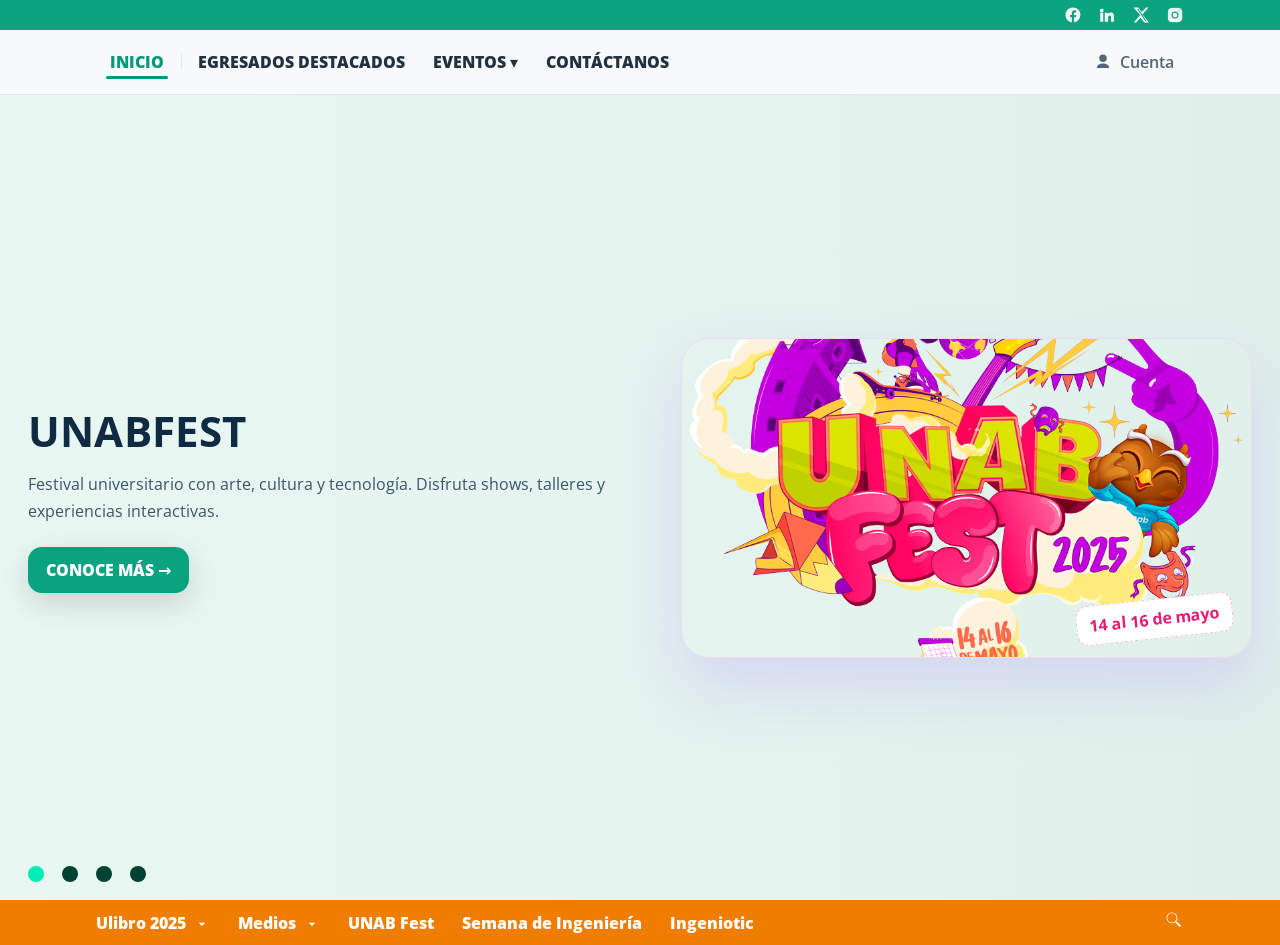
==== templates/index.html @ 624d070a "First commit" ====
<!doctype html>
<html lang="es">
<head>
<meta charset="utf-8" />
<meta name="viewport" content="width=device-width, initial-scale=1" />
<title>Clear UNAB</title>

<link href="https://fonts.googleapis.com/css2?family=Open+Sans:wght@400;600;700;800&display=swap" rel="stylesheet">
<link href="../static/css/index.css" rel="stylesheet">
<link rel="icon" type="image/svg+xml"
      href='data:image/svg+xml;utf8,
      <svg xmlns="http://www.w3.org/2000/svg" viewBox="0 0 64 64">
        <defs><linearGradient id="g" x1="0" y1="0" x2="1" y2="1">
          <stop offset="0" stop-color="%238b5cf6"/><stop offset="1" stop-color="%237c3aed"/>
        </linearGradient></defs>
        <rect width="64" height="64" rx="14" fill="url(%23g)"/>
      </svg>'>

</head>
<body>
<!-- Redes -->
<div class="topbar" id="topbar">
  <div class="container">
    <div class="social">
      <a href="https://www.facebook.com/unab.online" target="_blank" rel="noopener" aria-label="Facebook">
        <svg viewBox="0 0 24 24" width="18" height="18" fill="#fff"><path d="M22 12.06C22 6.48 17.52 2 11.94 2S2 6.48 2 12.06c0 5 3.66 9.14 8.44 9.94v-7.03H8.08v-2.91h2.36V9.41c0-2.33 1.39-3.62 3.52-3.62.72 0 1.84.12 2.33.24v2.56h-1.31c-1.29 0-1.69.8-1.69 1.62v1.95h2.86l-.46 2.91h-2.4V22c4.78-.8 8.44-4.94 8.44-9.94z"/></svg>
      </a>
      <a href="https://www.linkedin.com/school/universidad-autonoma-de-bucaramanga/posts/?feedView=all" target="_blank" rel="noopener" aria-label="LinkedIn">
        <svg viewBox="0 0 24 24" width="18" height="18" fill="#fff"><path d="M4.98 3.5A2.5 2.5 0 1 1 5 8.5a2.5 2.5 0 0 1-.02-5zM3 9h4v12H3zM9 9h3.8v1.7h.05c.53-1.01 1.83-2.07 3.77-2.07 4.03 0 4.78 2.65 4.78 6.1V21h-4v-5.4c0-1.29-.03-2.95-1.8-2.95-1.8 0-2.07 1.4-2.07 2.85V21H9z"/></svg>
      </a>
      <a href="https://x.com/unab_online?lang=es" target="_blank" rel="noopener" aria-label="X">
        <svg viewBox="0 0 24 24" width="18" height="18" fill="#fff"><path d="M18.9 2H22l-8.1 9.3L22.7 22h-6.3l-5-6.5L5.4 22H2.3l8.7-9.9L1.9 2h6.5l4.6 6.1L18.9 2zM17.6 20h1.7L8.6 4H6.9l10.7 16z"/></svg>
      </a>
      <a href="https://www.instagram.com/unab_online/?hl=es" target="_blank" rel="noopener" aria-label="Instagram">
        <img src="../static/img/instagram.png" width="18" height="18">
      </a>
    </div>
  </div>
</div>

<!-- NAV -->
<header id="header">
  <div class="container">
    <nav class="main">
      <div class="nav-links">
        <a class="active" href="index.html">INICIO</a>
        <a href="egresados.html">EGRESADOS DESTACADOS</a>

        <!-- EVENTOS con dropdown -->
        <div class="dropdown">
          <a class="dropdown-toggle">EVENTOS ▾</a>
          <div class="menu">
            <a href="unabfest.html">UNAB Fest</a>
            <a href="ulibro.html">Ulibro</a>
            <a href="semanaingenieria.html">Semana de Ingeniería</a>
            <a href="ingeniotic.html">Ingeniotic</a>
          </div>
        </div>

        <a href="contacto.html">CONTÁCTANOS</a>
      </div>
      <div class="nav-right">
        <!-- Theme toggle -->
         <a class="account" href="login.html" title="Ingresar a mi cuenta">
           <svg viewBox="0 0 24 24" fill="#526579"><path d="M12 12a5 5 0 1 0-5-5 5 5 0 0 0 5 5Zm0 2c-4.42 0-8 2.24-8 5v1h16v-1c0-2.76-3.58-5-8-5Z"/></svg>
           <span>Cuenta</span>
         </a>
       </div>
    </nav>
  </div>
</header>

<!-- Carrusel -->
<section class="hero" id="hero">
  <div class="slides" id="slides"></div>
  <div class="controls">
    <div class="dots" id="dots" aria-label="Paginación"></div>
  </div>
</section>

<!-- (Opcional) Atajos de eventos -->
<div id="eventos-atajos"></div>

<script src="../static/js/index.js"></script>
</body>
</html>
---- static/css/index.css ----
:root{
  --green-600:#0aa37f; --green-700:#009a78;
  --nav:#f7f9fb; --nav-line:#e2e8ee;
  --link:#22313f; --link-active:#009a78;

  --hero1-a:#e9f7f3; --hero1-b:#dff0ea;
  --hero2-a:#f1f6ff; --hero2-b:#eef0ff;
  --hero3-a:#f4fbf7; --hero3-b:#eaf7f1;
  --hero4-a:#f6fff2; --hero4-b:#ecffe2;

  /* Dots iguales a egresados */
  --dot-off:#004233;
  --dot-on:#00ECB5;

  --btn-bg:#0aa37f; --btn-bg-hover:#078a69;
  --shadow:0 10px 30px rgba(0,0,0,.15);

  --vh: 1vh;
  --chrome: 120px;
}
*{box-sizing:border-box}
html,body{height:100%}
body{
  margin:0;
  font-family:"Open Sans",system-ui,-apple-system,Segoe UI,Roboto,Arial,sans-serif;
  background:#fff;color:#0c1b2a;
  overflow-y:hidden;
}
a{color:inherit;text-decoration:none}

/* Topbar redes */
.topbar{background:var(--green-600);color:#fff;font-size:12px;padding:6px 0}
.container{max-width:1120px;margin:0 auto;padding:0 16px}
.topbar .social{display:flex;gap:16px;align-items:center;justify-content:flex-end}
.topbar .social a{display:inline-grid;place-items:center;width:18px;height:18px;opacity:.95}
.topbar .social a:hover{opacity:1;transform:translateY(-1px)}

/* Header / nav */
header{background:var(--nav);border-bottom:1px solid var(--nav-line);position:sticky;top:0;z-index:20}
nav.main{display:flex;align-items:center;gap:20px;min-height:64px}
.nav-links{display:flex;align-items:center;gap:0;position:relative}
.nav-links a{color:var(--link);font-weight:800;padding:12px 14px;position:relative;display:inline-block}
.nav-links a + a{margin-left:6px}
.nav-links a + a::before{content:"";position:absolute;left:-3px;top:32%;height:36%;width:1px;background:#e2e8ee}
.nav-links a::after{content:"";position:absolute;left:10px;right:10px;bottom:6px;height:3px;border-radius:3px;background:var(--link-active);transform:scaleX(0);transform-origin:left;transition:transform .25s ease}
.nav-links a:hover::after,.nav-links a:focus-visible::after{transform:scaleX(1)}
.nav-links a.active{color:var(--link-active)}
.nav-links a.active::after{transform:scaleX(1)}
.nav-right{margin-left:auto;display:flex;align-items:center;gap:16px}
.account{display:inline-flex;align-items:center;gap:8px;font-weight:600;color:#526579;padding:8px 10px;border-radius:12px}
.account:hover{background:#eef3f7}
.account svg{width:18px;height:18px}

/* Dropdown EVENTOS (con botón estilo barra izquierda) */
.dropdown{position:relative}
.dropdown-toggle{cursor:pointer;position:relative;z-index:2}
.menu{
  position:absolute;top:100%;left:0;min-width:260px;background:#fff;border:1px solid #e6edf3;border-radius:12px;
  box-shadow:0 12px 26px rgba(0,0,0,.12);padding:8px;display:none;z-index:30;margin-top:8px;
}
.menu a{
  display:flex;align-items:center;gap:8px;
  padding:12px 16px 12px 24px; /* espacio para barrita */
  border-radius:12px;font-weight:700;color:#0c1b2a;position:relative;
}
.menu a:hover{background:#f4f7fb;color:#0aa37f}
.menu a:focus-visible{outline:none;background:#f4f7fb;color:#0aa37f}
.menu a::before{
  content:"";position:absolute;left:10px;top:10px;bottom:10px;width:3px;border-radius:3px;background:transparent;transition:background .18s ease;
}
.menu a:hover::before,
.menu a:focus-visible::before{background:var(--link-active)}
.dropdown.open .menu{display:block}

/* Slider */
.hero{position:relative;height:calc(var(--vh)*100 - var(--chrome))}
.slides{position:relative;width:100%;height:100%}
.slide{
  --pad: clamp(16px,4vw,28px);
  position:absolute; inset:0;
  display:grid; grid-template-columns:1.1fr 1fr; gap:24px; align-items:stretch;
  padding:28px var(--pad);
  opacity:0; transform:translateY(10px);
  transition:opacity .6s ease, transform .6s ease;
}
.slide.active{opacity:1;transform:none}
@media (max-width:940px){ .slide{grid-template-columns:1fr;place-items:center} }

.left{display:flex;flex-direction:column;justify-content:center;position:relative;z-index:2}
.left h1{font-size:42px;margin:0 0 12px;color:#0f2a43;letter-spacing:.2px}
.left p{color:#3d5467;max-width:640px;line-height:1.7;margin:0 0 22px}
/* CTA */
.cta{display:inline-flex;align-items:center;gap:8px;background:var(--btn-bg);color:#fff;font-weight:800;padding:12px 18px;border-radius:14px;box-shadow:var(--shadow);position:relative;z-index:5;pointer-events:auto}
.cta:hover{background:var(--btn-bg-hover)}

.right{position:relative;display:flex;align-items:center;justify-content:center}
.poster{
  width:100%;min-height:320px;border-radius:28px;border:1px solid #f2d8f0;
  background:
    radial-gradient(120px 120px at 75% 30%, #ffd16655, transparent 60%),
    radial-gradient(160px 160px at 40% 70%, #a78bfa55, transparent 65%),
    radial-gradient(220px 220px at 55% 50%, #ff6fbf44, transparent 60%),
    linear-gradient(135deg, #fff 0%, #ffeef8 100%);
  box-shadow:0 30px 60px rgba(170,137,255,.25);position:relative;overflow:hidden
}
.badge{position:absolute;bottom:18px;right:18px;background:#fff;border:1px dashed #f0bcd9;color:#e11d74;border-radius:12px;padding:8px 12px;font-weight:700;transform:rotate(-6deg)}

/* Dots = EGRESADOS STYLE */
.controls{position:absolute;left:clamp(16px,4vw,28px);bottom:18px;z-index:10;display:flex;align-items:center;gap:18px}
.dots{display:flex;gap:18px;align-items:center}
.dot{
  width:16px;height:16px;border-radius:999px;
  background:var(--dot-off);             /* NO seleccionado */
  cursor:pointer;transition:transform .15s ease, background .15s ease;
  border:none;box-shadow:none;display:block;
}
.dot:hover{transform:translateY(-1px)}
.dot.active{
  background:var(--dot-on);              /* SELECCIONADO */
  box-shadow:none;
}
.dot.active::after{content:none}

/* Atajos naranja (opcional) */
.atajos-wrap{background:#ef7d00;color:#fff}
.atajos{max-width:1120px;margin:0 auto;padding:10px 16px;display:flex;align-items:center;gap:28px}
.atajos .grupo{position:relative}
.atajos .btn{font-weight:800;display:flex;align-items:center;gap:8px;cursor:pointer}
.atajos .btn svg{transform:translateY(1px)}
.atajos .drop{position:absolute;left:0;top:100%;background:#ef7d00;color:#fff;border-radius:0 0 8px 8px;padding:12px 18px;min-width:220px;display:none;box-shadow:0 4px 0 #f9c233;}
.atajos .drop a{display:block;color:#fff;font-weight:700;padding:10px 0}
.atajos .drop a:hover{text-decoration:underline}
.atajos .grupo.open .drop{display:block}
.atajos .search{margin-left:auto}

/* Dark-mode overrides (minimal, loaded on this page) */
.dark-mode body{ background:#070809 !important; color:#e6eef1 !important }
.dark-mode .topbar{ background:#063825 !important; color:#cfeee0 !important }
.dark-mode header{ background:#0b0c0d !important; border-color:#151617 !important }
.dark-mode .poster, .dark-mode .slide{ background-blend-mode:normal !important }

/* Forzar textos claros en modo oscuro (unificado para la barra) */
.dark-mode header { background: #0b0c0d !important; border-color: #151617 !important; }
.dark-mode .nav-links a,
.dark-mode .nav-links .dropdown > a {
  color: #e6eef1 !important;
}
.dark-mode .nav-links a.active,
.dark-mode .nav-links a:hover,
.dark-mode .nav-links .dropdown.open > a {
  color: var(--link-active) !important;
}
.dark-mode .nav-links a::after,
.dark-mode .nav-links .dropdown > a::after {
  background: var(--link-active) !important;
}
.dark-mode .nav-right,
.dark-mode .nav-right .account,
.dark-mode .nav-right .account span {
  color: #e6eef1 !important;
}
.dark-mode .account {
  background: rgba(255,255,255,0.02) !important;
  border: 1px solid rgba(255,255,255,0.04) !important;
}
.dark-mode .account svg { fill: #e6eef1 !important; }
.dark-mode .menu {
  background: #0b0c0d !important;
  border-color: #151617 !important;
  color: #e6eef1 !important;
  box-shadow: 0 12px 26px rgba(0,0,0,.6) !important;
}
.dark-mode .menu a { color: #e6eef1 !important; }
.dark-mode .menu a:hover { background: rgba(0,166,125,0.08) !important; color: var(--link-active) !important; }

/* Forzar textos oscuros en cajas que explícitamente se marquen como 'bg-white' en modo oscuro */
.dark-mode .bg-white {
  background: #ffffff !important;
  color: #0c1b2a !important;
}
.dark-mode .bg-white * {
  color: #0c1b2a !important;
}
.dark-mode .bg-white a {
  color: #0c1b2a !important;
}
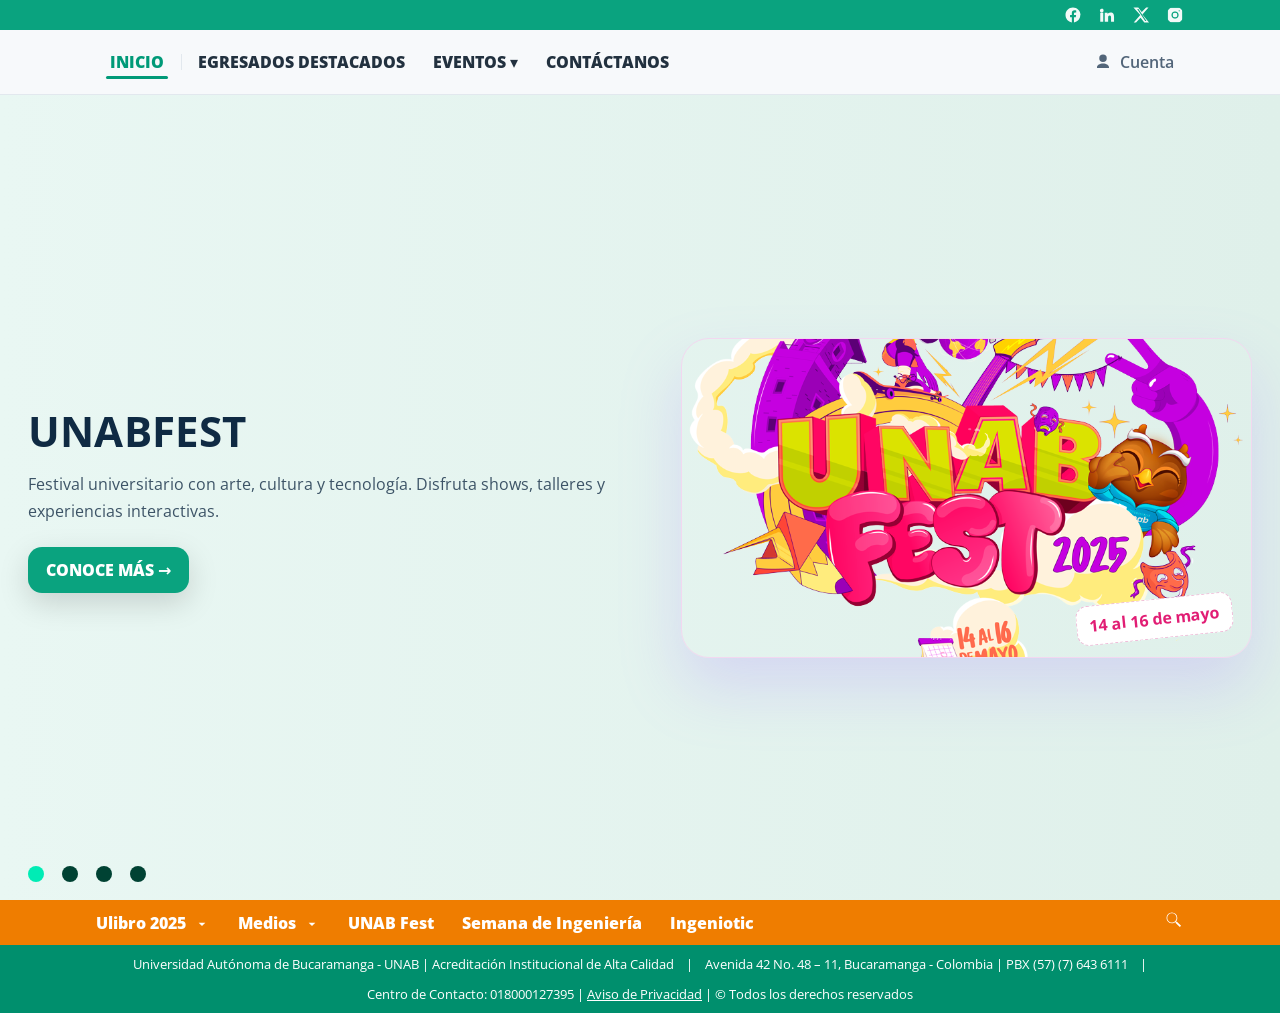
==== commit c5d3fa34: "final" ====
--- a/templates/index.html
+++ b/templates/index.html
@@ -7,14 +7,8 @@
 
 <link href="https://fonts.googleapis.com/css2?family=Open+Sans:wght@400;600;700;800&display=swap" rel="stylesheet">
 <link href="../static/css/index.css" rel="stylesheet">
-<link rel="icon" type="image/svg+xml"
-      href='data:image/svg+xml;utf8,
-      <svg xmlns="http://www.w3.org/2000/svg" viewBox="0 0 64 64">
-        <defs><linearGradient id="g" x1="0" y1="0" x2="1" y2="1">
-          <stop offset="0" stop-color="%238b5cf6"/><stop offset="1" stop-color="%237c3aed"/>
-        </linearGradient></defs>
-        <rect width="64" height="64" rx="14" fill="url(%23g)"/>
-      </svg>'>
+<!-- favicon fijo -->
+<link rel="icon" href="../static/img/favicon.png">
 
 </head>
 <body>
@@ -32,7 +26,7 @@
         <svg viewBox="0 0 24 24" width="18" height="18" fill="#fff"><path d="M18.9 2H22l-8.1 9.3L22.7 22h-6.3l-5-6.5L5.4 22H2.3l8.7-9.9L1.9 2h6.5l4.6 6.1L18.9 2zM17.6 20h1.7L8.6 4H6.9l10.7 16z"/></svg>
       </a>
       <a href="https://www.instagram.com/unab_online/?hl=es" target="_blank" rel="noopener" aria-label="Instagram">
-        <img src="../static/img/instagram.png" width="18" height="18">
+        <img src="../static/img/instagram.png" width="18" height="18" alt="Instagram">
       </a>
     </div>
   </div>
@@ -54,6 +48,7 @@
             <a href="ulibro.html">Ulibro</a>
             <a href="semanaingenieria.html">Semana de Ingeniería</a>
             <a href="ingeniotic.html">Ingeniotic</a>
+            <a href="vacaciones.html">Vacaciones</a>
           </div>
         </div>
 
@@ -81,6 +76,17 @@
 <!-- (Opcional) Atajos de eventos -->
 <div id="eventos-atajos"></div>
 
+<!-- añadir footer global (color #008f6d) justo antes de </body> -->
+<footer style="background:#008f6d;color:#fff;font-size:13px;padding:10px 0">
+  <div class="container" style="max-width:1120px;margin:0 auto;padding:0 16px;display:flex;align-items:center;justify-content:center;gap:12px;flex-wrap:wrap;text-align:center">
+    <div>Universidad Autónoma de Bucaramanga - UNAB | Acreditación Institucional de Alta Calidad</div>
+    <div>|</div>
+    <div>Avenida 42 No. 48 – 11, Bucaramanga - Colombia | PBX (57) (7) 643 6111</div>
+    <div>|</div>
+    <div>Centro de Contacto: 018000127395 | <a href="#" style="color:#fff;text-decoration:underline">Aviso de Privacidad</a> | © Todos los derechos reservados</div>
+  </div>
+</footer>
+
 <script src="../static/js/index.js"></script>
 </body>
 </html>
--- a/static/css/index.css
+++ b/static/css/index.css
@@ -133,6 +133,14 @@
 .atajos .grupo.open .drop{display:block}
 .atajos .search{margin-left:auto}
 
+/* Comentarios: color por defecto (modo claro) y herencia interna */
+.comments, #comments-root, #comments-list {
+  color: #0c1b2a !important;
+}
+.comments * , #comments-root * , #comments-list * {
+  color: inherit !important;
+}
+
 /* Dark-mode overrides (minimal, loaded on this page) */
 .dark-mode body{ background:#070809 !important; color:#e6eef1 !important }
 .dark-mode .topbar{ background:#063825 !important; color:#cfeee0 !important }
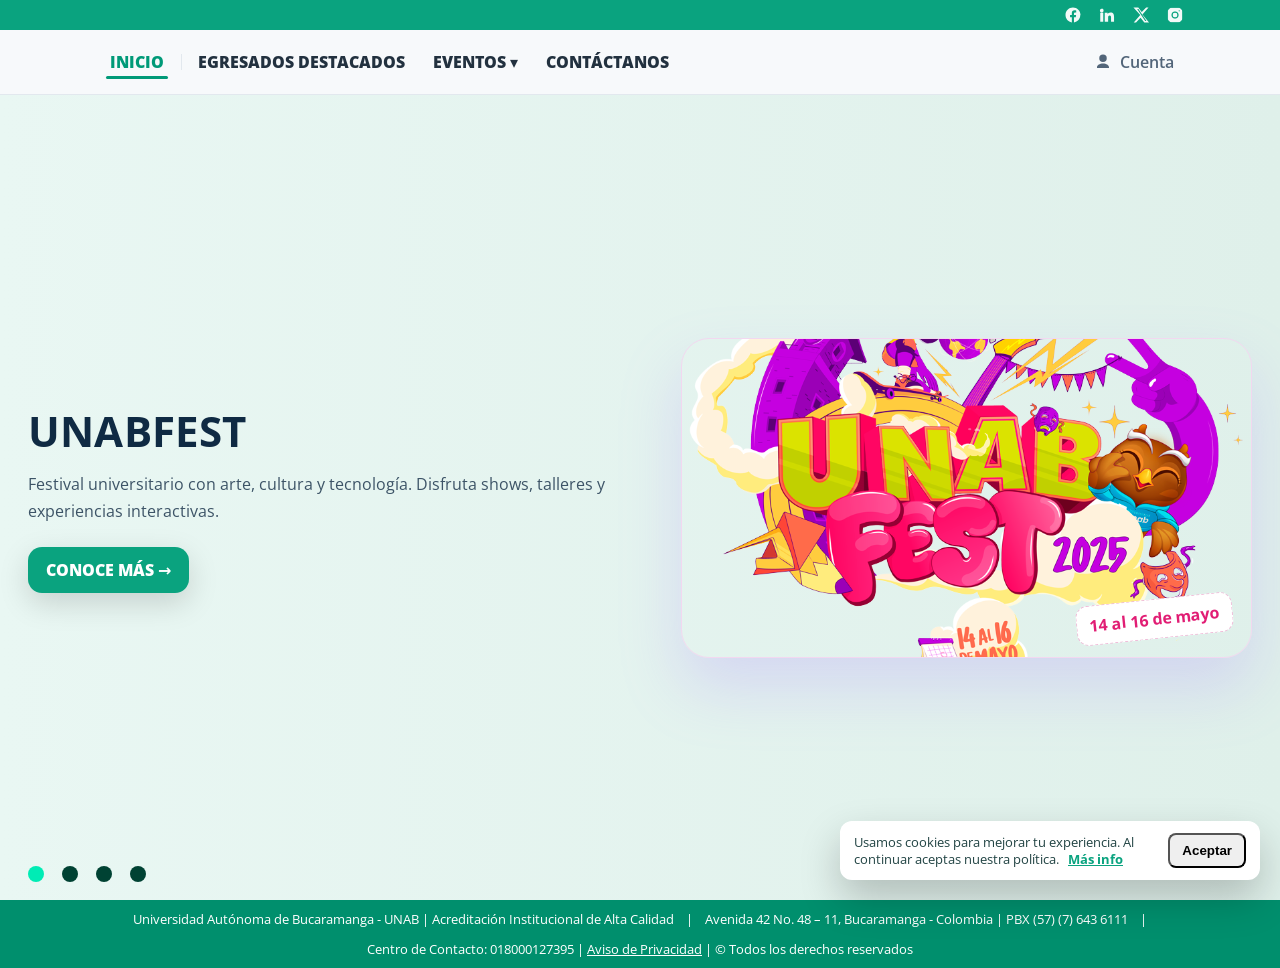
==== commit 4dc37519: "nv" ====
--- a/templates/index.html
+++ b/templates/index.html
@@ -55,6 +55,7 @@
         <a href="contacto.html">CONTÁCTANOS</a>
       </div>
       <div class="nav-right">
+        <button class="nav-toggle" aria-label="Abrir menú">☰</button>
         <!-- Theme toggle -->
          <a class="account" href="login.html" title="Ingresar a mi cuenta">
            <svg viewBox="0 0 24 24" fill="#526579"><path d="M12 12a5 5 0 1 0-5-5 5 5 0 0 0 5 5Zm0 2c-4.42 0-8 2.24-8 5v1h16v-1c0-2.76-3.58-5-8-5Z"/></svg>
@@ -73,20 +74,76 @@
   </div>
 </section>
 
-<!-- (Opcional) Atajos de eventos -->
-<div id="eventos-atajos"></div>
 
-<!-- añadir footer global (color #008f6d) justo antes de </body> -->
+<!-- Footer existente (avisos/links) -->
 <footer style="background:#008f6d;color:#fff;font-size:13px;padding:10px 0">
   <div class="container" style="max-width:1120px;margin:0 auto;padding:0 16px;display:flex;align-items:center;justify-content:center;gap:12px;flex-wrap:wrap;text-align:center">
     <div>Universidad Autónoma de Bucaramanga - UNAB | Acreditación Institucional de Alta Calidad</div>
     <div>|</div>
     <div>Avenida 42 No. 48 – 11, Bucaramanga - Colombia | PBX (57) (7) 643 6111</div>
     <div>|</div>
-    <div>Centro de Contacto: 018000127395 | <a href="#" style="color:#fff;text-decoration:underline">Aviso de Privacidad</a> | © Todos los derechos reservados</div>
+    <div>Centro de Contacto: 018000127395 | <a id="footer-privacy" href="https://www.unab.edu.co/aviso-de-privacidad?_gl=1*1n860cp*_gcl_aw*R0NMLjE3NjI2NjEwMzUuQ2p3S0NBaUE4YnZJQmhCSkVpd0F1NWF5ck1BSzdnYktKODRfLVB0cUozLWNVSHh0TEh5UkZFYkx0RlB4VHlPUlBJMUVYVFBkUlljZXJob0NBZlFRQXZEX0J3RQ..*_gcl_au*MjQ5OTAxNjIyLjE3NTY5MTI2Mzg.*_ga*NjU3OTYwMzg1LjE3NTgzMTM5OTI.*_ga_LN0FZCTTER*czE3NjI4MDIxODkkbzE0JGcxJHQxNzYyODAzMjk2JGo1OCRsMCRoMA.." target="_blank" rel="noopener" style="color:#fff;text-decoration:underline">Aviso de Privacidad</a> | © Todos los derechos reservados</div>
   </div>
 </footer>
 
+<!-- Cookie consent (cuadrito flotante) -->
+<div id="cookie-box" aria-live="polite" aria-label="Aviso de cookies" hidden>
+  <div class="cookie-inner">
+    <div class="cookie-text">
+      Usamos cookies para mejorar tu experiencia. Al continuar aceptas nuestra política.
+      <a id="cookie-more" href="https://www.unab.edu.co/aviso-de-privacidad?_gl=1*x1pwy4*_gcl_aw*R0NMLjE3NjI2NjEwMzUuQ2p3S0NBaUE4YnZJQmhCSkVpd0F1NWF5ck1BSzdnYktKODRfLVB0cUozLWNVSHh0TEh5UkZFYkx0RlB4VHlPUlBJMUVYVFBkUlljZXJob0NBZlFRQXZEX0J3RQ..*_gcl_au*MjQ5OTAxNjIyLjE3NTY5MTI2Mzg.*_ga*NjU3OTYwMzg1LjE3NTgzMTM5OTI.*_ga_LN0FZCTTER*czE3NjI4MDIxODkkbzE0JGcxJHQxNzYyODAzNDAwJGozMyRsMCRoMA.." target="_blank" rel="noopener">Más info</a>
+    </div>
+    <div class="cookie-actions">
+      <button id="cookie-accept" class="btn">Aceptar</button>
+    </div>
+  </div>
+</div>
+
 <script src="../static/js/index.js"></script>
+
+<!-- Script: mostrar cuadro de cookies al entrar (solo en index) -->
+<script>
+(function(){
+  try{
+    const KEY = 'cookies.accepted';
+    const box = document.getElementById('cookie-box');
+    const btn = document.getElementById('cookie-accept');
+    const more = document.getElementById('cookie-more');
+    // link ya apunta al aviso; si quieres otro, modifica aquí
+    const INFO_URL = more ? more.href : 'https://www.unab.edu.co/aviso-de-privacidad';
+
+    function show(){
+      if(!box) return;
+      box.removeAttribute('hidden');
+      // small delay to allow CSS transition
+      requestAnimationFrame(()=> box.classList.add('visible'));
+    }
+    function hide(){
+      if(!box) return;
+      box.classList.remove('visible');
+      // esperar transición antes de ocultar completamente
+      setTimeout(()=> box.setAttribute('hidden',''), 300);
+    }
+
+    if(localStorage.getItem(KEY) !== '1'){
+      // mostrar tras un micro-delay para que se note la animación
+      setTimeout(show, 120);
+    }
+
+    if(btn){
+      btn.addEventListener('click', ()=>{
+        try{ localStorage.setItem(KEY,'1'); }catch(e){}
+        hide();
+      });
+    }
+    if(more){
+      more.addEventListener('click', (e)=> {
+        // abrir en nueva pestaña (ya tiene target) — aquí solo asegurar comportamiento
+      });
+    }
+  }catch(e){}
+})();
+</script>
+
 </body>
 </html>
--- a/static/css/index.css
+++ b/static/css/index.css
@@ -24,7 +24,8 @@
   margin:0;
   font-family:"Open Sans",system-ui,-apple-system,Segoe UI,Roboto,Arial,sans-serif;
   background:#fff;color:#0c1b2a;
-  overflow-y:hidden;
+  /* Permitimos scroll para poder acceder a cuadros flotantes y al footer */
+  overflow-y:auto;
 }
 a{color:inherit;text-decoration:none}
 
@@ -191,4 +192,82 @@
 }
 .dark-mode .bg-white a {
   color: #0c1b2a !important;
+}
+
+/* Responsive: mobile hamburger & full-screen nav (copiar/pegar en otros CSS también) */
+.nav-toggle{display:none;align-items:center;justify-content:center;background:transparent;border:0;color:inherit;font-size:20px;padding:8px;cursor:pointer}
+
+/* Mobile behavior */
+@media (max-width:900px){
+  .nav-toggle{display:inline-flex}
+  /* Hide original nav links visually, we'll present them as a full-screen panel */
+  .nav-links{
+    position:fixed;
+    top:0;
+    left:-100%;
+    width:100%;
+    height:100%;
+    background:var(--nav);
+    flex-direction:column;
+    align-items:flex-start;
+    padding-top:72px;
+    gap:0;
+    z-index:1200;
+    transition:left .28s ease;
+  }
+  .nav-links > a, .nav-links .dropdown > a{ width:100%; padding:16px 18px; border-bottom:1px solid rgba(0,0,0,0.04); }
+  .nav-links .menu{ position:static; width:100%; box-shadow:none; border-radius:0; border-left:0; }
+  .nav-right{ align-items:center; gap:8px }
+  /* When open */
+  .nav-open .nav-links{ left:0; overflow:auto }
+  .nav-open body{ overflow:hidden } /* avoid background scroll when menu open */
+  /* ensure dropdown menu items are full width */
+  .nav-links .menu a{ padding-left:36px; }
+}
+
+/* Cookie consent box (cuadrito flotante) */
+#cookie-box{
+  position:fixed;
+  right:20px;
+  bottom:20px;
+  z-index:12000;
+  max-width:420px;
+  width:calc(100% - 40px);
+  border-radius:12px;
+  box-shadow:0 18px 40px rgba(0,0,0,0.22);
+  background:#ffffff;
+  color:#0c1b2a;
+  transform:translateY(18px) scale(.98);
+  opacity:0;
+  transition: transform .28s cubic-bezier(.2,.9,.3,1), opacity .28s ease;
+  pointer-events:none;
+  overflow:hidden;
+}
+
+/* inner layout */
+#cookie-box .cookie-inner{ display:flex; gap:12px; align-items:center; padding:12px 14px; justify-content:space-between; flex-wrap:wrap; }
+#cookie-box .cookie-text{ font-size:13px; color:#244; line-height:1.3; flex:1; min-width:160px; }
+#cookie-box .cookie-text a{ color:var(--btn-bg); font-weight:700; text-decoration:underline; margin-left:6px; }
+#cookie-box .cookie-actions{ display:flex; gap:8px; align-items:center; }
+
+/* visible state */
+#cookie-box.visible{
+  transform:translateY(0) scale(1);
+  opacity:1;
+  pointer-events:auto;
+}
+
+/* button tweaks */
+#cookie-box .btn{ padding:8px 12px; border-radius:8px; font-weight:700; cursor:pointer; }
+#cookie-box .btn:hover{ transform:translateY(-2px); }
+
+/* dark mode support */
+.dark-mode #cookie-box{ background:#0b0b0c; color:#e6eef1; box-shadow:0 18px 40px rgba(0,0,0,0.6); }
+.dark-mode #cookie-box .cookie-text{ color:#dceee6; }
+.dark-mode #cookie-box .cookie-text a{ color:#7fe0c5; }
+
+/* responsive: full-width on small screens */
+@media (max-width:520px){
+  #cookie-box{ left:10px; right:10px; bottom:12px; width:auto; max-width:none; }
+  #cookie-box .cookie-inner{ flex-direction:column; align-items:flex-start; gap:8px; }
 }
